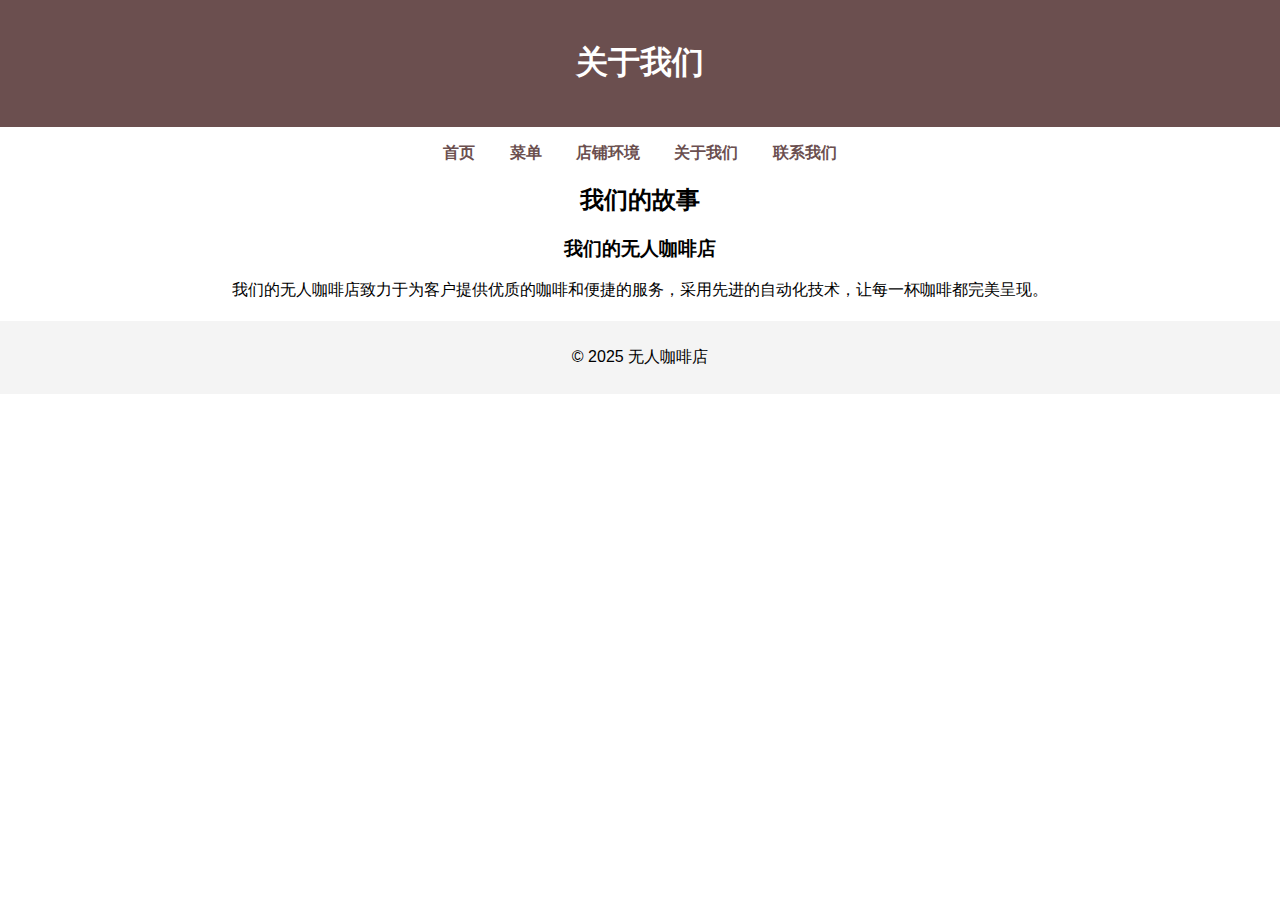
==== about.html @ 318301bd "Add files via upload" ====
<!DOCTYPE html>
<html lang="zh">
<head>
    <meta charset="UTF-8">
    <meta name="viewport" content="width=device-width, initial-scale=1.0">
    <title>关于我们</title>
    <link rel="stylesheet" href="assets/css/style.css">
</head>
<body>
    <header>
        <h1>关于我们</h1>
    </header>

    <nav>
        <ul>
            <li><a href="index.html">首页</a></li>
            <li><a href="menu.html">菜单</a></li>
            <li><a href="gallery.html">店铺环境</a></li>
            <li><a href="about.html">关于我们</a></li>
            <li><a href="contact.html">联系我们</a></li>
        </ul>
    </nav>

    <main>
        <h2>我们的故事</h2>
        <div id="about-content"></div>
    </main>

    <footer>
        <p>© 2025 无人咖啡店</p>
    </footer>

    <script src="assets/js/about.js"></script>
</body>
</html>
---- assets/css/style.css ----
body {
    font-family: Arial, sans-serif;
    margin: 0;
    padding: 0;
    text-align: center;
}

header {
    background-color: #6b4f4f;
    color: white;
    padding: 20px;
}

nav ul {
    list-style-type: none;
    padding: 0;
}

nav ul li {
    display: inline;
    margin: 0 15px;
}

nav ul li a {
    text-decoration: none;
    color: #6b4f4f;
    font-weight: bold;
}

footer {
    background-color: #f4f4f4;
    padding: 10px;
    margin-top: 20px;
}

#menu-list {
    display: flex;
    flex-wrap: wrap;
    justify-content: space-around;
}

.menu-item {
    width: 200px;
    padding: 15px;
    border: 1px solid #ddd;
    margin: 10px;
    text-align: center;
}

.menu-item img {
    width: 100%;
    height: auto;
}

.menu-item h3 {
    margin: 10px 0;
}
#gallery {
    display: flex;
    flex-wrap: wrap;
    justify-content: space-around;
}

.gallery-item {
    width: 45%;
    margin: 15px 0;
    text-align: center;
}

.gallery-item img {
    width: 100%;
    height: auto;
    border-radius: 8px;
}

.gallery-item p {
    margin-top: 10px;
}
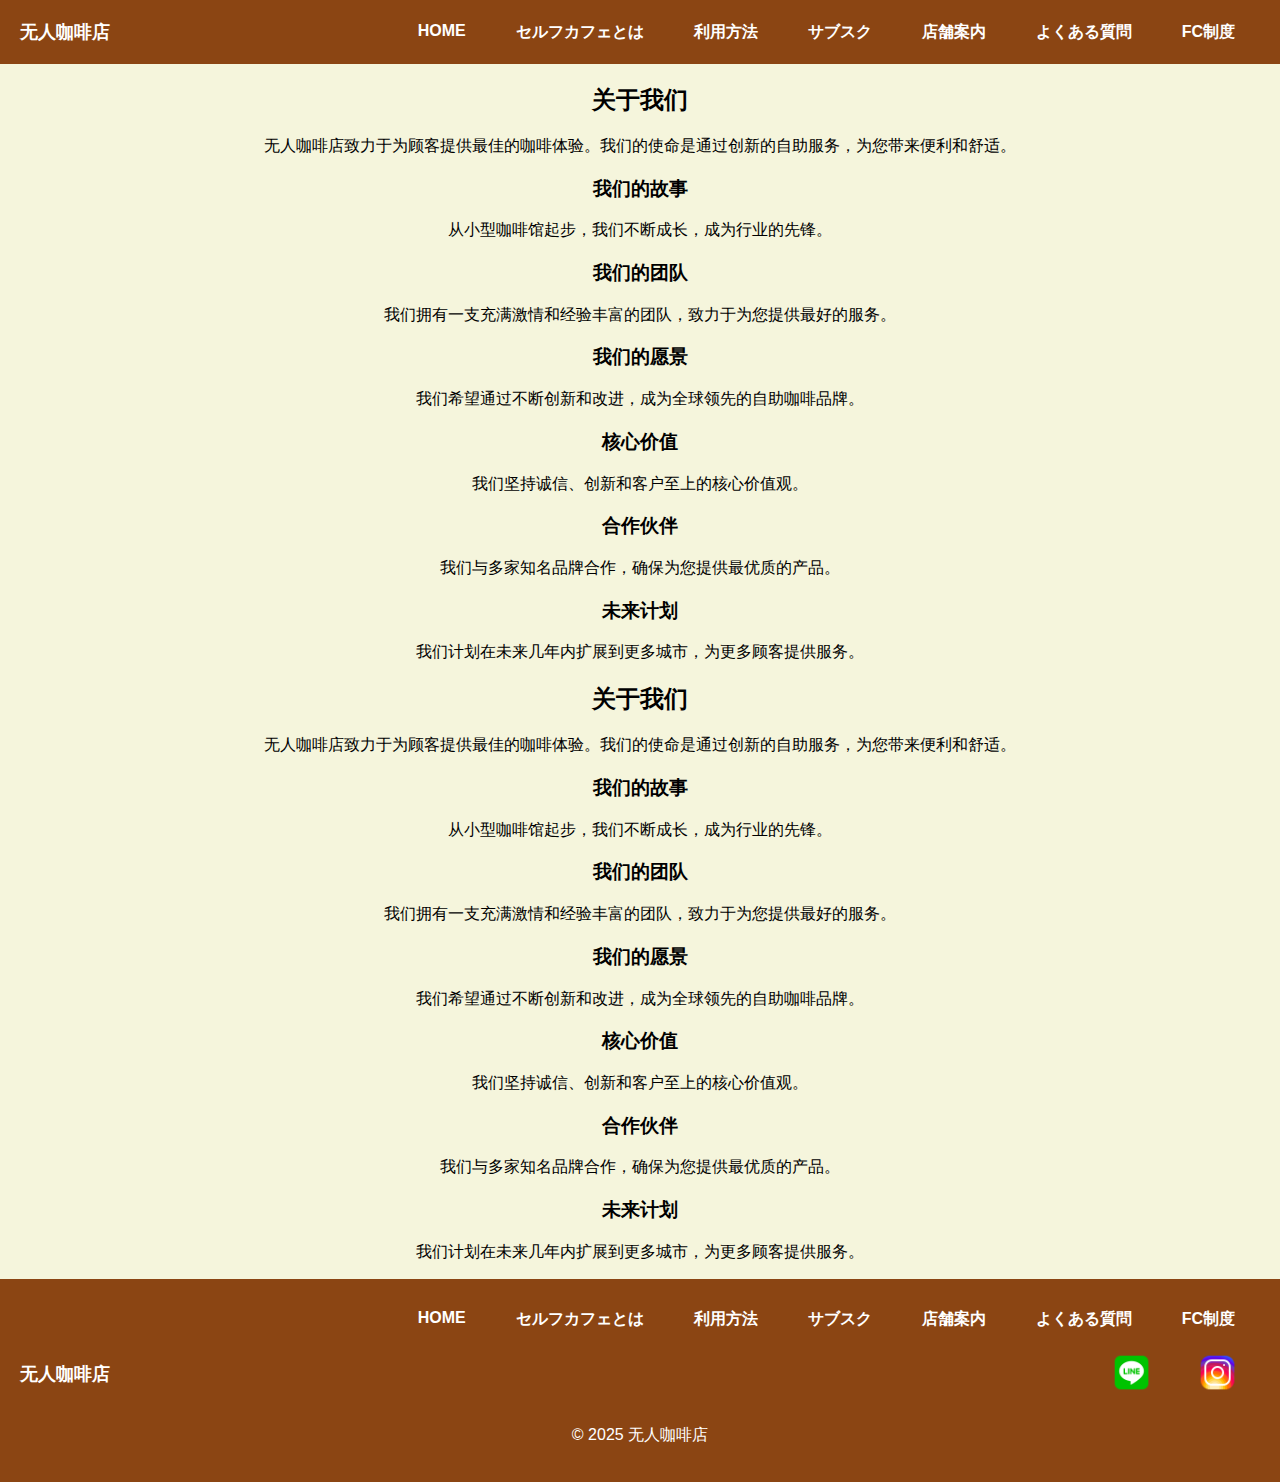
==== commit 6fa9e5f8: "Add files via upload" ====
--- a/about.html
+++ b/about.html
@@ -3,33 +3,87 @@
 <head>
     <meta charset="UTF-8">
     <meta name="viewport" content="width=device-width, initial-scale=1.0">
-    <title>关于我们</title>
+    <title>サブスク</title>
     <link rel="stylesheet" href="assets/css/style.css">
 </head>
 <body>
     <header>
-        <h1>关于我们</h1>
+        <a href="index.html" class="logo-link">
+            <h1 class="logo-text">无人咖啡店</h1>
+        </a>
+        <span class="menu-toggle">☰</span>
+        <nav>
+            <ul>
+                <li><a href="index.html">HOME</a></li>
+                <li><a href="menu.html">セルフカフェとは</a></li>
+                <li><a href="gallery.html">利用方法</a></li>
+                <li><a href="about.html">サブスク</a></li>
+                <li><a href="contact.html">店舗案内</a></li>
+                <li><a href="faq.html">よくある質問</a></li>
+                <li><a href="fc.html">FC制度</a></li>
+            </ul>
+        </nav>
     </header>
 
-    <nav>
-        <ul>
-            <li><a href="index.html">首页</a></li>
-            <li><a href="menu.html">菜单</a></li>
-            <li><a href="gallery.html">店铺环境</a></li>
-            <li><a href="about.html">关于我们</a></li>
-            <li><a href="contact.html">联系我们</a></li>
-        </ul>
-    </nav>
-
     <main>
-        <h2>我们的故事</h2>
-        <div id="about-content"></div>
+        <h2>关于我们</h2>
+        <p>无人咖啡店致力于为顾客提供最佳的咖啡体验。我们的使命是通过创新的自助服务，为您带来便利和舒适。</p>
+        <h3>我们的故事</h3>
+        <p>从小型咖啡馆起步，我们不断成长，成为行业的先锋。</p>
+        <h3>我们的团队</h3>
+        <p>我们拥有一支充满激情和经验丰富的团队，致力于为您提供最好的服务。</p>
+        <h3>我们的愿景</h3>
+        <p>我们希望通过不断创新和改进，成为全球领先的自助咖啡品牌。</p>
+        <h3>核心价值</h3>
+        <p>我们坚持诚信、创新和客户至上的核心价值观。</p>
+        <h3>合作伙伴</h3>
+        <p>我们与多家知名品牌合作，确保为您提供最优质的产品。</p>
+        <h3>未来计划</h3>
+        <p>我们计划在未来几年内扩展到更多城市，为更多顾客提供服务。</p>
+        <h2>关于我们</h2>
+        <p>无人咖啡店致力于为顾客提供最佳的咖啡体验。我们的使命是通过创新的自助服务，为您带来便利和舒适。</p>
+        <h3>我们的故事</h3>
+        <p>从小型咖啡馆起步，我们不断成长，成为行业的先锋。</p>
+        <h3>我们的团队</h3>
+        <p>我们拥有一支充满激情和经验丰富的团队，致力于为您提供最好的服务。</p>
+        <h3>我们的愿景</h3>
+        <p>我们希望通过不断创新和改进，成为全球领先的自助咖啡品牌。</p>
+        <h3>核心价值</h3>
+        <p>我们坚持诚信、创新和客户至上的核心价值观。</p>
+        <h3>合作伙伴</h3>
+        <p>我们与多家知名品牌合作，确保为您提供最优质的产品。</p>
+        <h3>未来计划</h3>
+        <p>我们计划在未来几年内扩展到更多城市，为更多顾客提供服务。</p>
     </main>
 
     <footer>
+        <nav>
+            <ul>
+                <li><a href="index.html">HOME</a></li>
+                <li><a href="menu.html">セルフカフェとは</a></li>
+                <li><a href="gallery.html">利用方法</a></li>
+                <li><a href="about.html">サブスク</a></li>
+                <li><a href="contact.html">店舗案内</a></li>
+                <li><a href="faq.html">よくある質問</a></li>
+                <li><a href="fc.html">FC制度</a></li>
+            </ul>
+        </nav>
+        <div class="footer-top">
+            <a href="index.html" class="logo-link">
+                <h1 class="logo-text">无人咖啡店</h1>
+            </a>
+            <div class="social-buttons">
+                <a href="https://page.line.me/368xanjm?openQrModal=true" target="_blank" class="line-button">
+                    <img src="assets/images/line-icon.png" alt="LINE" class="social-icon">
+                </a>
+                <a href="https://www.instagram.com/selfcafe002/" target="_blank" class="instagram-button">
+                    <img src="assets/images/instagram-icon.png" alt="Instagram" class="social-icon">
+                </a>
+            </div>
+        </div>
         <p>© 2025 无人咖啡店</p>
     </footer>
 
-    <script src="assets/js/about.js"></script>
+    <script src="assets/js/menu-toggle.js"></script>
 </body>
 </html>--- a/assets/css/style.css
+++ b/assets/css/style.css
@@ -3,34 +3,116 @@
     margin: 0;
     padding: 0;
     text-align: center;
+    background-color: #f5f5dc; /* 浅咖啡色背景 */
 }
 
 header {
-    background-color: #6b4f4f;
-    color: white;
+    background-color: #8b4513; /* 深咖啡色 */
     padding: 20px;
+    display: flex;
+    align-items: center;
+    justify-content: space-between;
+}
+
+.logo-link {
+    text-decoration: none;
+}
+
+.logo-text {
+    font-size: 24px; /* 调整为更大的字体大小 */
+    font-weight: bold;
+    color: #fff;
+    margin: 0;
+}
+
+.menu-toggle {
+    display: none; /* 默认隐藏 */
 }
 
 nav ul {
     list-style-type: none;
     padding: 0;
+    display: flex;
+    margin: 0;
 }
 
 nav ul li {
-    display: inline;
     margin: 0 15px;
 }
 
 nav ul li a {
     text-decoration: none;
-    color: #6b4f4f;
-    font-weight: bold;
+    color: #fff; /* 白色文字 */
+    font-weight: bold;
+    padding: 10px;
+}
+
+nav ul li a:hover {
+    color: #d2b48c; /* 浅咖啡色悬停效果 */
 }
 
 footer {
-    background-color: #f4f4f4;
+    background-color: #8b4513;
+    padding: 20px;
+    color: #fff;
+}
+
+.footer-top {
+    display: flex;
+    justify-content: space-between;
+    align-items: center;
+    margin-bottom: 10px;
+}
+
+.logo-link {
+    text-decoration: none;
+}
+
+.logo-text {
+    font-size: 18px;
+    font-weight: bold;
+    color: #fff;
+    margin: 0;
+}
+
+.social-buttons {
+    display: flex;
+    gap: 1px; /* 进一步减小间距 */
+}
+
+.social-buttons a {
+    display: inline-block;
+    margin: 0 10px;
     padding: 10px;
-    margin-top: 20px;
+    border-radius: 5px;
+}
+
+.social-icon {
+    width: 45px;
+    height: 45px;
+}
+
+footer nav ul {
+    list-style-type: none;
+    padding: 0;
+    display: flex;
+    justify-content: flex-end; /* 靠右对齐 */
+    margin: 10px 0;
+}
+
+footer nav ul li {
+    margin: 0 15px;
+}
+
+footer nav ul li a {
+    text-decoration: none;
+    color: #fff;
+    font-weight: bold;
+    padding: 10px;
+}
+
+footer nav ul li a:hover {
+    color: #d2b48c;
 }
 
 #menu-list {
@@ -75,4 +157,62 @@
 
 .gallery-item p {
     margin-top: 10px;
+}
+
+/* 添加媒体查询以增强响应式设计 */
+@media (max-width: 768px) {
+    nav ul {
+        display: none; /* 隐藏导航栏 */
+        flex-direction: column;
+        position: absolute;
+        top: 60px;
+        right: 0;
+        background-color: #8b4513;
+        width: 100%;
+    }
+
+    nav ul li {
+        margin: 10px 0;
+    }
+
+    .menu-toggle {
+        display: block;
+        cursor: pointer;
+        color: #fff;
+        font-size: 24px;
+        margin-left: auto; /* 将汉堡菜单推到右边 */
+    }
+
+    #menu-list, #gallery {
+        flex-direction: column;
+        align-items: center;
+    }
+
+    .menu-item, .gallery-item {
+        width: 80%;
+    }
+
+    .social-buttons {
+        justify-content: center;
+    }
+}
+
+@media (min-width: 769px) {
+    .menu-toggle {
+        display: none; /* 大屏幕上隐藏汉堡菜单 */
+    }
+
+    .social-buttons {
+        justify-content: flex-end;
+    }
+}
+
+@media (max-width: 480px) {
+    header {
+        padding: 10px;
+    }
+
+    .menu-item, .gallery-item {
+        width: 100%;
+    }
 }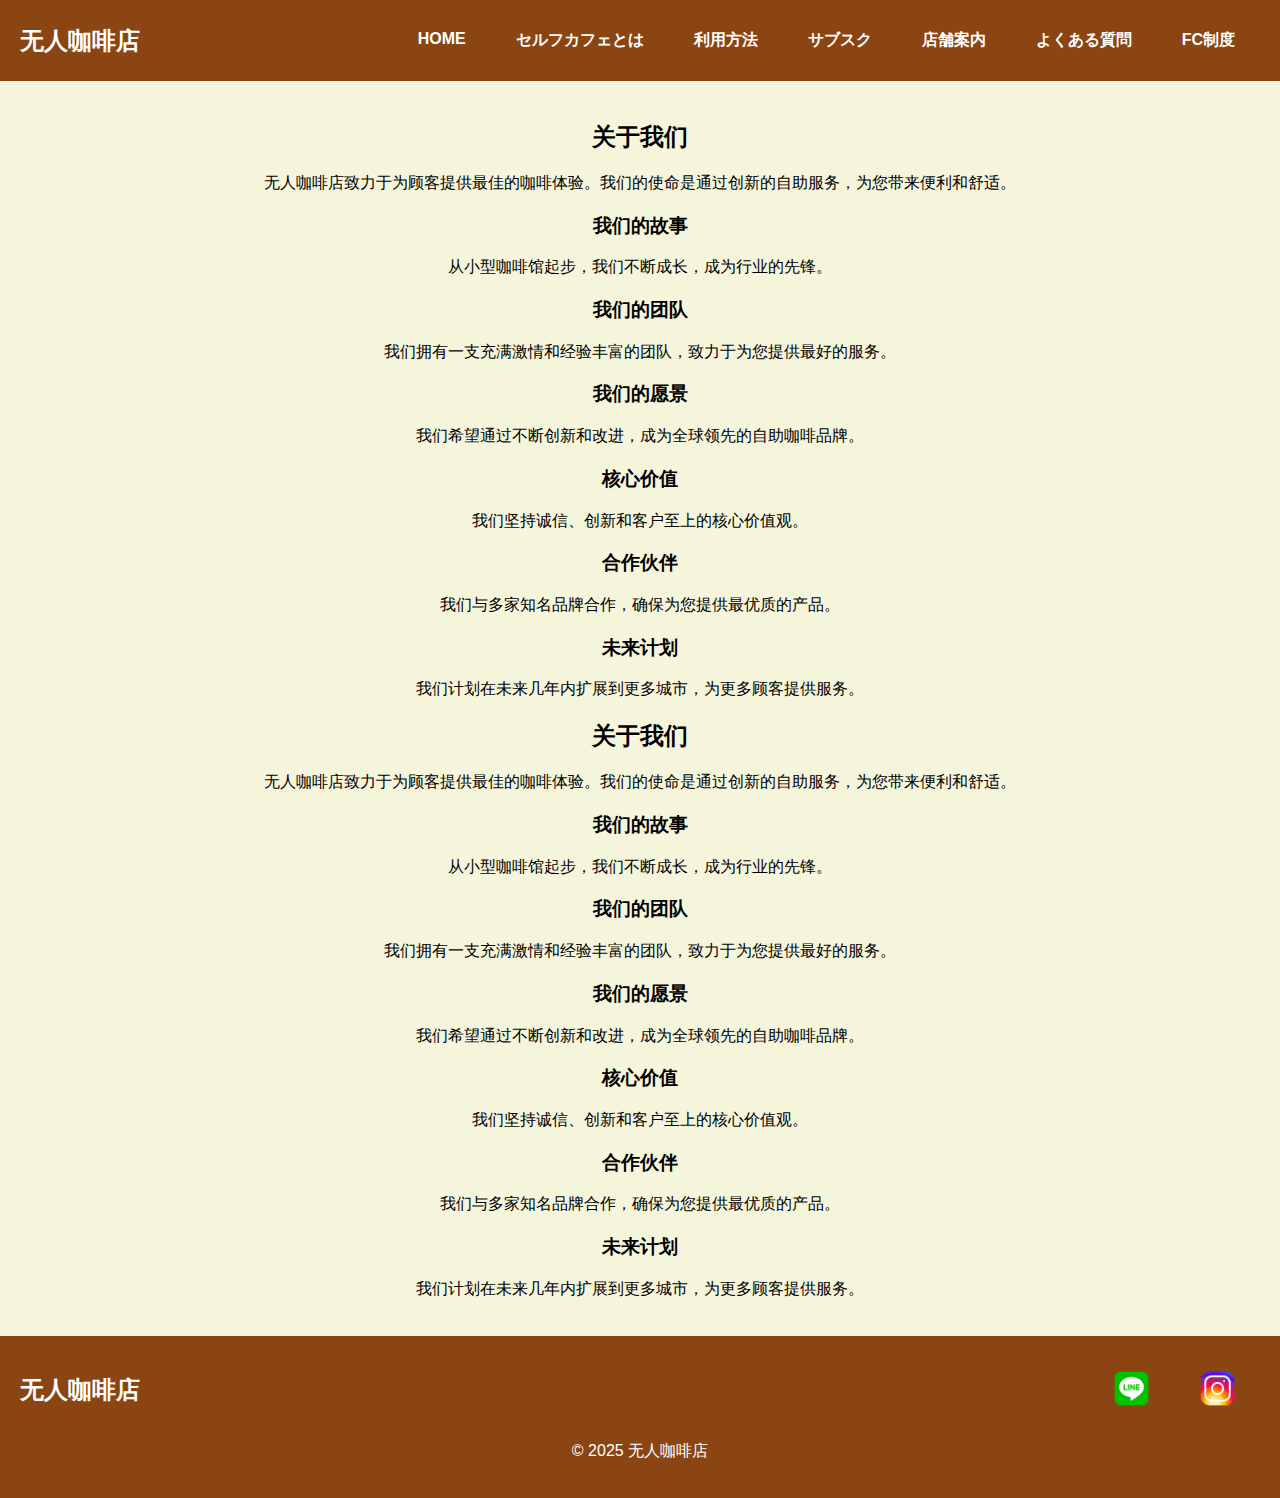
==== commit f865dc59: "Add files via upload" ====
--- a/about.html
+++ b/about.html
@@ -57,17 +57,6 @@
     </main>
 
     <footer>
-        <nav>
-            <ul>
-                <li><a href="index.html">HOME</a></li>
-                <li><a href="menu.html">セルフカフェとは</a></li>
-                <li><a href="gallery.html">利用方法</a></li>
-                <li><a href="about.html">サブスク</a></li>
-                <li><a href="contact.html">店舗案内</a></li>
-                <li><a href="faq.html">よくある質問</a></li>
-                <li><a href="fc.html">FC制度</a></li>
-            </ul>
-        </nav>
         <div class="footer-top">
             <a href="index.html" class="logo-link">
                 <h1 class="logo-text">无人咖啡店</h1>
--- a/assets/css/style.css
+++ b/assets/css/style.css
@@ -3,15 +3,17 @@
     margin: 0;
     padding: 0;
     text-align: center;
-    background-color: #f5f5dc; /* 浅咖啡色背景 */
+    background-color: #f5f5dc;
+    position: relative;
 }
 
 header {
-    background-color: #8b4513; /* 深咖啡色 */
+    background-color: #8b4513;
     padding: 20px;
     display: flex;
     align-items: center;
     justify-content: space-between;
+    position: relative;
 }
 
 .logo-link {
@@ -19,21 +21,27 @@
 }
 
 .logo-text {
-    font-size: 24px; /* 调整为更大的字体大小 */
+    font-size: 24px;
     font-weight: bold;
     color: #fff;
     margin: 0;
 }
 
 .menu-toggle {
-    display: none; /* 默认隐藏 */
+    display: none;
+    cursor: pointer;
+    color: #fff;
+    font-size: 24px;
+    margin-left: auto;
+    padding: 8px;
 }
 
 nav ul {
     list-style-type: none;
     padding: 0;
+    margin: 0;
     display: flex;
-    margin: 0;
+    transition: transform 0.3s ease, opacity 0.2s linear;
 }
 
 nav ul li {
@@ -42,13 +50,21 @@
 
 nav ul li a {
     text-decoration: none;
-    color: #fff; /* 白色文字 */
+    color: #fff;
     font-weight: bold;
     padding: 10px;
+    display: block;
 }
 
 nav ul li a:hover {
-    color: #d2b48c; /* 浅咖啡色悬停效果 */
+    color: #d2b48c;
+}
+
+main {
+    position: relative;
+    z-index: 1;
+    padding: 20px;
+    transition: margin-top 0.3s ease;
 }
 
 footer {
@@ -57,6 +73,61 @@
     color: #fff;
 }
 
+/* 移动端菜单样式 */
+@media (max-width: 768px) {
+    header {
+        padding: 10px;
+    }
+
+    .menu-toggle {
+        display: block;
+    }
+
+    nav ul {
+        position: absolute;
+        top: 100%;
+        left: 0;
+        right: 0;
+        background-color: #8b4513;
+        flex-direction: column;
+        display: none;
+        z-index: 1000;
+        box-shadow: 0 2px 5px rgba(0,0,0,0.2);
+        padding: 1px 0;
+        margin-top: 0px;
+    }
+
+    nav ul.show-menu {
+        display: flex;
+        transform: translateY(0);
+        opacity: 1;
+    }
+
+    nav ul li {
+        margin: 1px 0;
+        text-align: center;
+    }
+}
+
+/* 桌面端样式 */
+@media (min-width: 769px) {
+    .menu-toggle {
+        display: none !important;
+    }
+
+    nav ul {
+        display: flex !important;
+    }
+}
+
+/* 小屏幕间隙修复 */
+@media (max-width: 480px) {
+    nav ul {
+        top: calc(100% - 5px);
+    }
+}
+
+/* 通用内容样式 */
 .footer-top {
     display: flex;
     justify-content: space-between;
@@ -64,20 +135,9 @@
     margin-bottom: 10px;
 }
 
-.logo-link {
-    text-decoration: none;
-}
-
-.logo-text {
-    font-size: 18px;
-    font-weight: bold;
-    color: #fff;
-    margin: 0;
-}
-
 .social-buttons {
     display: flex;
-    gap: 1px; /* 进一步减小间距 */
+    gap: 1px;
 }
 
 .social-buttons a {
@@ -92,36 +152,14 @@
     height: 45px;
 }
 
-footer nav ul {
-    list-style-type: none;
-    padding: 0;
-    display: flex;
-    justify-content: flex-end; /* 靠右对齐 */
-    margin: 10px 0;
-}
-
-footer nav ul li {
-    margin: 0 15px;
-}
-
-footer nav ul li a {
-    text-decoration: none;
-    color: #fff;
-    font-weight: bold;
-    padding: 10px;
-}
-
-footer nav ul li a:hover {
-    color: #d2b48c;
-}
-
-#menu-list {
+/* 菜单项公共样式 */
+#menu-list, #gallery {
     display: flex;
     flex-wrap: wrap;
     justify-content: space-around;
 }
 
-.menu-item {
+.menu-item, .gallery-item {
     width: 200px;
     padding: 15px;
     border: 1px solid #ddd;
@@ -129,60 +167,8 @@
     text-align: center;
 }
 
-.menu-item img {
-    width: 100%;
-    height: auto;
-}
-
-.menu-item h3 {
-    margin: 10px 0;
-}
-#gallery {
-    display: flex;
-    flex-wrap: wrap;
-    justify-content: space-around;
-}
-
-.gallery-item {
-    width: 45%;
-    margin: 15px 0;
-    text-align: center;
-}
-
-.gallery-item img {
-    width: 100%;
-    height: auto;
-    border-radius: 8px;
-}
-
-.gallery-item p {
-    margin-top: 10px;
-}
-
-/* 添加媒体查询以增强响应式设计 */
+/* 特殊屏幕尺寸调整 */
 @media (max-width: 768px) {
-    nav ul {
-        display: none; /* 隐藏导航栏 */
-        flex-direction: column;
-        position: absolute;
-        top: 60px;
-        right: 0;
-        background-color: #8b4513;
-        width: 100%;
-    }
-
-    nav ul li {
-        margin: 10px 0;
-    }
-
-    .menu-toggle {
-        display: block;
-        cursor: pointer;
-        color: #fff;
-        font-size: 24px;
-        margin-left: auto; /* 将汉堡菜单推到右边 */
-    }
-
     #menu-list, #gallery {
         flex-direction: column;
         align-items: center;
@@ -191,27 +177,9 @@
     .menu-item, .gallery-item {
         width: 80%;
     }
-
-    .social-buttons {
-        justify-content: center;
-    }
-}
-
-@media (min-width: 769px) {
-    .menu-toggle {
-        display: none; /* 大屏幕上隐藏汉堡菜单 */
-    }
-
-    .social-buttons {
-        justify-content: flex-end;
-    }
 }
 
 @media (max-width: 480px) {
-    header {
-        padding: 10px;
-    }
-
     .menu-item, .gallery-item {
         width: 100%;
     }
